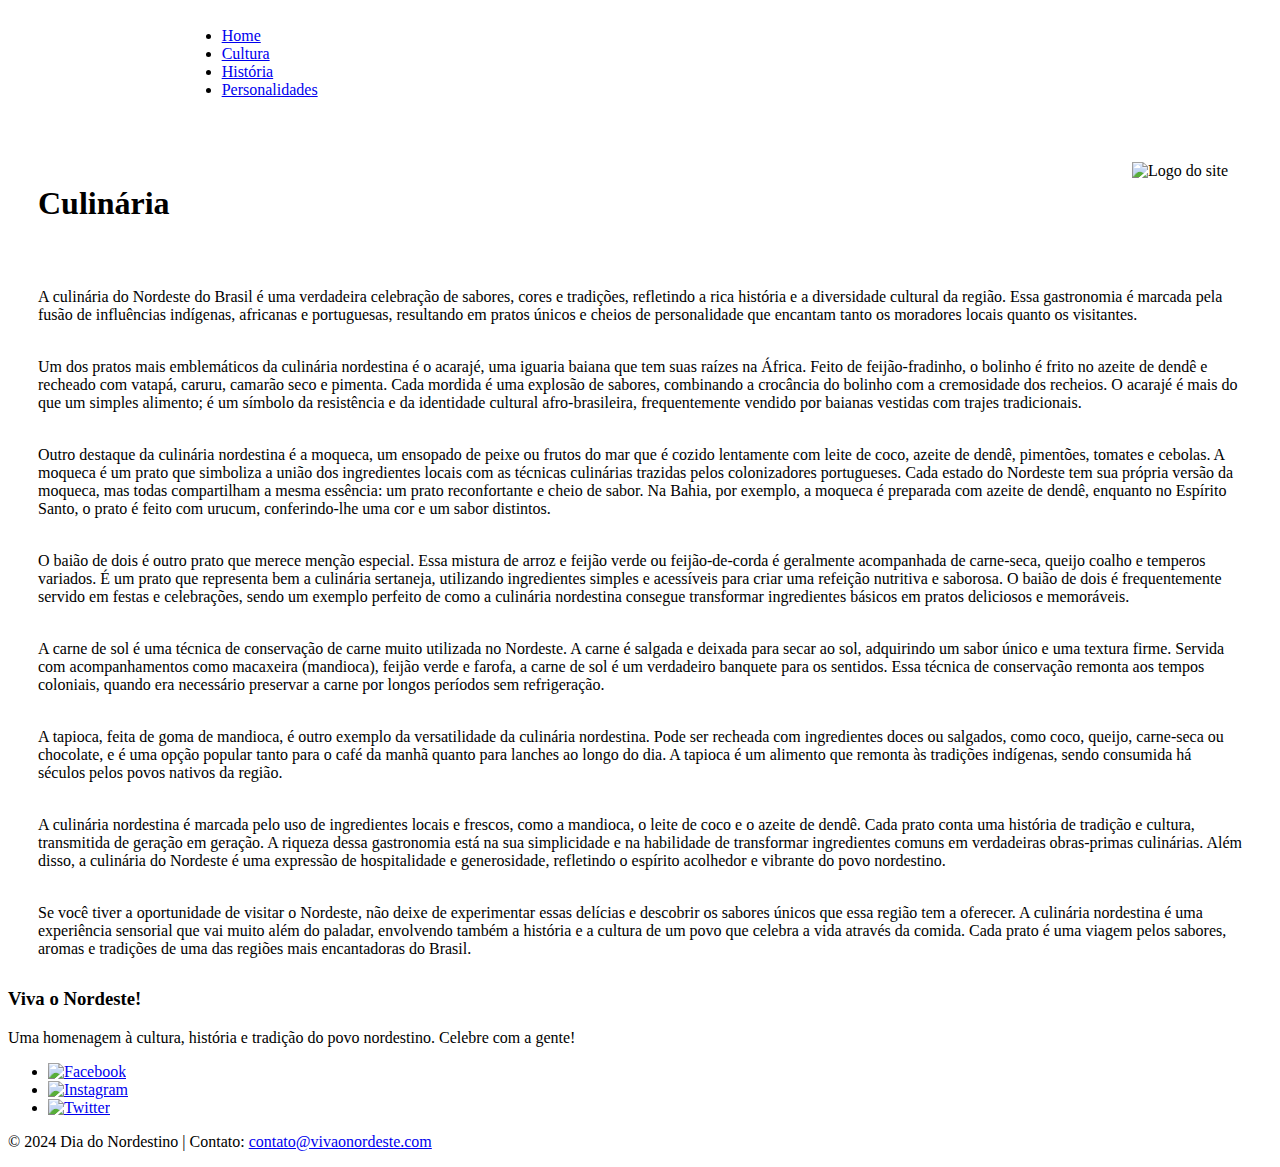
==== culinaria.html @ 9e703cc4 "Create culinaria.html" ====
<!DOCTYPE html>
<html lang="pt-BR">
<head>
    <meta charset="UTF-8">
    <meta name="viewport" content="width=device-width, initial-scale=1.0">
    <title>Dia do Nordestino</title>
    <link rel="stylesheet" href="style.css">
</head>
<body>
    <header>  
        <table>
            <tr>
                <td width="55%">
                </td>
                <td>
                    <nav>
                        <ul>
                            <li><a href="index.html">Home</a></li>
                            <li><a href="cultura.html">Cultura</a></li>
                            <li><a href="historia.html">História</a></li>
                            <li><a href="personalidades.html">Personalidades</a></li>
                        </ul>
                    </nav>
                </td>
            </tr>
    
        </table>  
        </header>

        <main>
            <h1 style="margin: 30px;"><br>Culinária</h1> 
            
            <img src="Imagens/logo.png" width="100px" height="90px" style="margin-top: -90px; margin-right: 40px; float: right;" alt="Logo do site">

            <div style="margin: 30px;">

            <p><br><br>A culinária do Nordeste do Brasil é uma verdadeira celebração de sabores, cores e tradições, refletindo a rica história e a diversidade cultural da região. Essa gastronomia é marcada pela fusão de influências indígenas, africanas e portuguesas, resultando em pratos únicos e cheios de personalidade que encantam tanto os moradores locais quanto os visitantes.</p>

            <p><br>Um dos pratos mais emblemáticos da culinária nordestina é o acarajé, uma iguaria baiana que tem suas raízes na África. Feito de feijão-fradinho, o bolinho é frito no azeite de dendê e recheado com vatapá, caruru, camarão seco e pimenta. Cada mordida é uma explosão de sabores, combinando a crocância do bolinho com a cremosidade dos recheios. O acarajé é mais do que um simples alimento; é um símbolo da resistência e da identidade cultural afro-brasileira, frequentemente vendido por baianas vestidas com trajes tradicionais.</p>

            <p><br>Outro destaque da culinária nordestina é a moqueca, um ensopado de peixe ou frutos do mar que é cozido lentamente com leite de coco, azeite de dendê, pimentões, tomates e cebolas. A moqueca é um prato que simboliza a união dos ingredientes locais com as técnicas culinárias trazidas pelos colonizadores portugueses. Cada estado do Nordeste tem sua própria versão da moqueca, mas todas compartilham a mesma essência: um prato reconfortante e cheio de sabor. Na Bahia, por exemplo, a moqueca é preparada com azeite de dendê, enquanto no Espírito Santo, o prato é feito com urucum, conferindo-lhe uma cor e um sabor distintos.</p>

            <p><br>O baião de dois é outro prato que merece menção especial. Essa mistura de arroz e feijão verde ou feijão-de-corda é geralmente acompanhada de carne-seca, queijo coalho e temperos variados. É um prato que representa bem a culinária sertaneja, utilizando ingredientes simples e acessíveis para criar uma refeição nutritiva e saborosa. O baião de dois é frequentemente servido em festas e celebrações, sendo um exemplo perfeito de como a culinária nordestina consegue transformar ingredientes básicos em pratos deliciosos e memoráveis.</p>

            <p><br>A carne de sol é uma técnica de conservação de carne muito utilizada no Nordeste. A carne é salgada e deixada para secar ao sol, adquirindo um sabor único e uma textura firme. Servida com acompanhamentos como macaxeira (mandioca), feijão verde e farofa, a carne de sol é um verdadeiro banquete para os sentidos. Essa técnica de conservação remonta aos tempos coloniais, quando era necessário preservar a carne por longos períodos sem refrigeração.</p>

            <p><br>A tapioca, feita de goma de mandioca, é outro exemplo da versatilidade da culinária nordestina. Pode ser recheada com ingredientes doces ou salgados, como coco, queijo, carne-seca ou chocolate, e é uma opção popular tanto para o café da manhã quanto para lanches ao longo do dia. A tapioca é um alimento que remonta às tradições indígenas, sendo consumida há séculos pelos povos nativos da região.</p>

            <p><br>A culinária nordestina é marcada pelo uso de ingredientes locais e frescos, como a mandioca, o leite de coco e o azeite de dendê. Cada prato conta uma história de tradição e cultura, transmitida de geração em geração. A riqueza dessa gastronomia está na sua simplicidade e na habilidade de transformar ingredientes comuns em verdadeiras obras-primas culinárias. Além disso, a culinária do Nordeste é uma expressão de hospitalidade e generosidade, refletindo o espírito acolhedor e vibrante do povo nordestino.</p>

            <p><br>Se você tiver a oportunidade de visitar o Nordeste, não deixe de experimentar essas delícias e descobrir os sabores únicos que essa região tem a oferecer. A culinária nordestina é uma experiência sensorial que vai muito além do paladar, envolvendo também a história e a cultura de um povo que celebra a vida através da comida. Cada prato é uma viagem pelos sabores, aromas e tradições de uma das regiões mais encantadoras do Brasil.</p>
        </div>
        </main>

        <footer>
            <div class="footer-content">
                <h3>Viva o Nordeste!</h3>
                <p>Uma homenagem à cultura, história e tradição do povo nordestino. Celebre com a gente!</p>
                <ul class="socials">
                    <li><a href="#"><img src="Imagens/icon-facebook.png" alt="Facebook"></a></li>
                    <li><a href="#"><img src="Imagens/icon-instagram.png" alt="Instagram"></a></li>
                    <li><a href="#"><img src="Imagens/icon-twitter.png" alt="Twitter"></a></li>
                </ul>
            </div>
            <div class="footer-bottom">
                <p>&copy; 2024 Dia do Nordestino | Contato: <a href="mailto:contato@vivaonordeste.com">contato@vivaonordeste.com</a></p>
            </div>
        </footer>
</body>
</html>
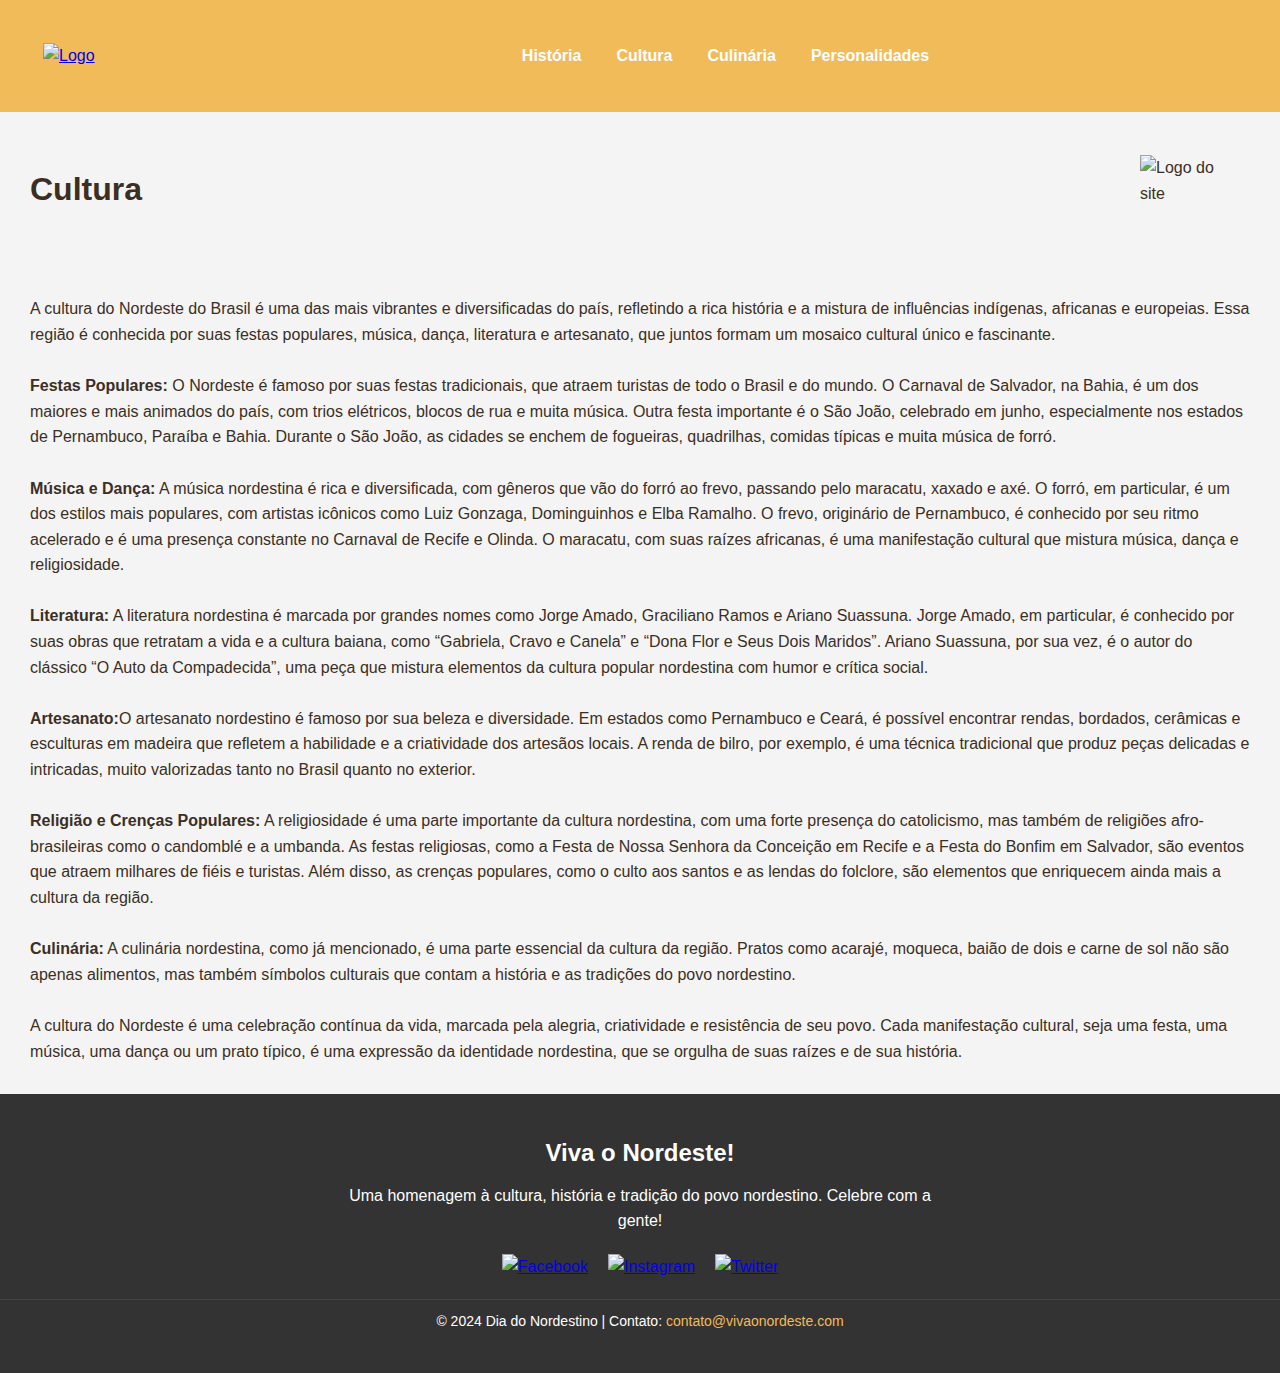
==== commit c580db11: "Update culinaria.html" ====
--- a/culinaria.html
+++ b/culinaria.html
@@ -11,44 +11,48 @@
         <table>
             <tr>
                 <td width="55%">
+                    <a href="index.html">
+                        <img src="Imagens/home.png" alt="Logo" style="max-width: 75px; margin: 21px;">
+                    </a> 
                 </td>
                 <td>
                     <nav>
                         <ul>
-                            <li><a href="index.html">Home</a></li>
+                            <li><a href="historia.html">História</a></li>
                             <li><a href="cultura.html">Cultura</a></li>
-                            <li><a href="historia.html">História</a></li>
+                            <li><a href="culinaria.html">Culinária</a></li>
                             <li><a href="personalidades.html">Personalidades</a></li>
                         </ul>
                     </nav>
                 </td>
             </tr>
-    
         </table>  
-        </header>
+    </header>
 
         <main>
-            <h1 style="margin: 30px;"><br>Culinária</h1> 
+            <br><br>
+
+            <h1 style="margin: 30px; margin-top: -50px;"><br>Cultura</h1> 
             
             <img src="Imagens/logo.png" width="100px" height="90px" style="margin-top: -90px; margin-right: 40px; float: right;" alt="Logo do site">
 
             <div style="margin: 30px;">
 
-            <p><br><br>A culinária do Nordeste do Brasil é uma verdadeira celebração de sabores, cores e tradições, refletindo a rica história e a diversidade cultural da região. Essa gastronomia é marcada pela fusão de influências indígenas, africanas e portuguesas, resultando em pratos únicos e cheios de personalidade que encantam tanto os moradores locais quanto os visitantes.</p>
+            <p><br><br>A cultura do Nordeste do Brasil é uma das mais vibrantes e diversificadas do país, refletindo a rica história e a mistura de influências indígenas, africanas e europeias. Essa região é conhecida por suas festas populares, música, dança, literatura e artesanato, que juntos formam um mosaico cultural único e fascinante.</p>
 
-            <p><br>Um dos pratos mais emblemáticos da culinária nordestina é o acarajé, uma iguaria baiana que tem suas raízes na África. Feito de feijão-fradinho, o bolinho é frito no azeite de dendê e recheado com vatapá, caruru, camarão seco e pimenta. Cada mordida é uma explosão de sabores, combinando a crocância do bolinho com a cremosidade dos recheios. O acarajé é mais do que um simples alimento; é um símbolo da resistência e da identidade cultural afro-brasileira, frequentemente vendido por baianas vestidas com trajes tradicionais.</p>
+            <p><br><b>Festas Populares:</b> O Nordeste é famoso por suas festas tradicionais, que atraem turistas de todo o Brasil e do mundo. O Carnaval de Salvador, na Bahia, é um dos maiores e mais animados do país, com trios elétricos, blocos de rua e muita música. Outra festa importante é o São João, celebrado em junho, especialmente nos estados de Pernambuco, Paraíba e Bahia. Durante o São João, as cidades se enchem de fogueiras, quadrilhas, comidas típicas e muita música de forró.</p>
 
-            <p><br>Outro destaque da culinária nordestina é a moqueca, um ensopado de peixe ou frutos do mar que é cozido lentamente com leite de coco, azeite de dendê, pimentões, tomates e cebolas. A moqueca é um prato que simboliza a união dos ingredientes locais com as técnicas culinárias trazidas pelos colonizadores portugueses. Cada estado do Nordeste tem sua própria versão da moqueca, mas todas compartilham a mesma essência: um prato reconfortante e cheio de sabor. Na Bahia, por exemplo, a moqueca é preparada com azeite de dendê, enquanto no Espírito Santo, o prato é feito com urucum, conferindo-lhe uma cor e um sabor distintos.</p>
+            <p><br><b>Música e Dança:</b> A música nordestina é rica e diversificada, com gêneros que vão do forró ao frevo, passando pelo maracatu, xaxado e axé. O forró, em particular, é um dos estilos mais populares, com artistas icônicos como Luiz Gonzaga, Dominguinhos e Elba Ramalho. O frevo, originário de Pernambuco, é conhecido por seu ritmo acelerado e é uma presença constante no Carnaval de Recife e Olinda. O maracatu, com suas raízes africanas, é uma manifestação cultural que mistura música, dança e religiosidade.</p>
 
-            <p><br>O baião de dois é outro prato que merece menção especial. Essa mistura de arroz e feijão verde ou feijão-de-corda é geralmente acompanhada de carne-seca, queijo coalho e temperos variados. É um prato que representa bem a culinária sertaneja, utilizando ingredientes simples e acessíveis para criar uma refeição nutritiva e saborosa. O baião de dois é frequentemente servido em festas e celebrações, sendo um exemplo perfeito de como a culinária nordestina consegue transformar ingredientes básicos em pratos deliciosos e memoráveis.</p>
+            <p><br><b>Literatura:</b> A literatura nordestina é marcada por grandes nomes como Jorge Amado, Graciliano Ramos e Ariano Suassuna. Jorge Amado, em particular, é conhecido por suas obras que retratam a vida e a cultura baiana, como “Gabriela, Cravo e Canela” e “Dona Flor e Seus Dois Maridos”. Ariano Suassuna, por sua vez, é o autor do clássico “O Auto da Compadecida”, uma peça que mistura elementos da cultura popular nordestina com humor e crítica social.</p>
 
-            <p><br>A carne de sol é uma técnica de conservação de carne muito utilizada no Nordeste. A carne é salgada e deixada para secar ao sol, adquirindo um sabor único e uma textura firme. Servida com acompanhamentos como macaxeira (mandioca), feijão verde e farofa, a carne de sol é um verdadeiro banquete para os sentidos. Essa técnica de conservação remonta aos tempos coloniais, quando era necessário preservar a carne por longos períodos sem refrigeração.</p>
+            <p><br><b>Artesanato:</b>O artesanato nordestino é famoso por sua beleza e diversidade. Em estados como Pernambuco e Ceará, é possível encontrar rendas, bordados, cerâmicas e esculturas em madeira que refletem a habilidade e a criatividade dos artesãos locais. A renda de bilro, por exemplo, é uma técnica tradicional que produz peças delicadas e intricadas, muito valorizadas tanto no Brasil quanto no exterior.</p>
 
-            <p><br>A tapioca, feita de goma de mandioca, é outro exemplo da versatilidade da culinária nordestina. Pode ser recheada com ingredientes doces ou salgados, como coco, queijo, carne-seca ou chocolate, e é uma opção popular tanto para o café da manhã quanto para lanches ao longo do dia. A tapioca é um alimento que remonta às tradições indígenas, sendo consumida há séculos pelos povos nativos da região.</p>
+            <p><br><b>Religião e Crenças Populares:</b> A religiosidade é uma parte importante da cultura nordestina, com uma forte presença do catolicismo, mas também de religiões afro-brasileiras como o candomblé e a umbanda. As festas religiosas, como a Festa de Nossa Senhora da Conceição em Recife e a Festa do Bonfim em Salvador, são eventos que atraem milhares de fiéis e turistas. Além disso, as crenças populares, como o culto aos santos e as lendas do folclore, são elementos que enriquecem ainda mais a cultura da região.</p>
 
-            <p><br>A culinária nordestina é marcada pelo uso de ingredientes locais e frescos, como a mandioca, o leite de coco e o azeite de dendê. Cada prato conta uma história de tradição e cultura, transmitida de geração em geração. A riqueza dessa gastronomia está na sua simplicidade e na habilidade de transformar ingredientes comuns em verdadeiras obras-primas culinárias. Além disso, a culinária do Nordeste é uma expressão de hospitalidade e generosidade, refletindo o espírito acolhedor e vibrante do povo nordestino.</p>
+            <p><br><b>Culinária:</b> A culinária nordestina, como já mencionado, é uma parte essencial da cultura da região. Pratos como acarajé, moqueca, baião de dois e carne de sol não são apenas alimentos, mas também símbolos culturais que contam a história e as tradições do povo nordestino.</p>
 
-            <p><br>Se você tiver a oportunidade de visitar o Nordeste, não deixe de experimentar essas delícias e descobrir os sabores únicos que essa região tem a oferecer. A culinária nordestina é uma experiência sensorial que vai muito além do paladar, envolvendo também a história e a cultura de um povo que celebra a vida através da comida. Cada prato é uma viagem pelos sabores, aromas e tradições de uma das regiões mais encantadoras do Brasil.</p>
+            <p><br>A cultura do Nordeste é uma celebração contínua da vida, marcada pela alegria, criatividade e resistência de seu povo. Cada manifestação cultural, seja uma festa, uma música, uma dança ou um prato típico, é uma expressão da identidade nordestina, que se orgulha de suas raízes e de sua história.</p>
         </div>
         </main>
 
--- a/style.css
+++ b/style.css
@@ -0,0 +1,221 @@
+* {
+    margin: 0;
+    padding: 0;
+    box-sizing: border-box;
+}
+
+body {
+    font-family: 'Roboto', sans-serif;
+    line-height: 1.6;
+    background-color: #f4f4f4;
+    color: #3b2f24;
+}
+
+header {
+    background-color: #f2bb5a;
+    padding: 20px;
+    text-align: auto;
+}
+
+nav ul {
+    list-style: none;
+    padding: 0;
+    display: flex;
+    justify-content: center;
+    gap: 35px;
+}
+
+nav ul li {
+    position: relative;
+}
+
+nav ul li a {
+    text-decoration: none;
+    color: #fff;
+    font-weight: 700;
+    padding-bottom: 5px;
+    transition: color 0.3s ease;
+}
+
+nav ul li::after {
+    content: '';
+    position: absolute;
+    left: 0;
+    bottom: 0;
+    width: 0;
+    height: 2px;
+    background-color: #fff;
+    transition: width 0.3s ease;
+}
+
+nav ul li:hover::after {
+    width: 100%;
+}
+
+.main-content {
+    display: flex;
+    justify-content: center;
+    align-items: center;
+    height: 100vh;
+    margin: 0 auto;
+    max-width: 1200px;
+}
+
+.content-wrapper {
+    display: flex;
+    align-items: center;
+    justify-content: space-between;
+    flex-wrap: wrap;
+}
+
+.title-section {
+    font-family: 'Raleway', sans-serif;
+    flex: 1;
+    text-align: center;
+}
+
+.title-section h1 {
+    font-size: 48px;
+    font-weight: 700;
+    margin-bottom: 20px;
+}
+
+.cta-button {
+    background-color: #4b4b4b;
+    color: white;
+    padding: 15px 30px;
+    border: none;
+    border-radius: 25px;
+    font-size: 18px;
+    cursor: pointer;
+    transition: background-color 0.3s ease;
+}
+
+.cta-button:hover {
+    background-color: #f2bb5a;
+}
+
+.image-section {
+    flex: 1;
+    display: flex;
+    justify-content: center;
+    margin-top: 20px;
+}
+
+.image-section img {
+    max-width: 100%;
+    height: auto;
+    border-radius: 10px;
+}
+
+.personality {
+    display: flex;
+    align-items: center;
+    justify-content: space-between;
+    flex-wrap: wrap;
+    margin: 20px 0;
+    background-color: #fff;
+    padding: 20px;
+    border-radius: 10px;
+    box-shadow: 0 2px 10px rgba(0, 0, 0, 0.1);
+}
+
+.personality-img {
+    width: 150px;
+    height: auto;
+    margin-right: 20px;
+    border-radius: 8px;
+    flex-shrink: 0;
+}
+
+.personality-info {
+    flex: 1;
+}
+
+.personality-info h2 {
+    font-size: 24px;
+    color: #333;
+    margin-bottom: 10px;
+}
+
+.personality-info p {
+    font-size: 16px;
+    line-height: 1.6;
+    color: #555;
+}
+
+.highlight {
+    background-color: #f2bb5a;
+    padding: 40px;
+    text-align: center;
+    color: #fff;
+}
+
+.highlight h2 {
+    font-size: 32px;
+    margin-bottom: 20px;
+}
+
+.highlight p {
+    font-size: 18px;
+    max-width: 800px;
+    margin: 0 auto;
+    line-height: 1.8;
+}
+
+footer {
+    background-color: #333;
+    color: white;
+    padding: 40px 0;
+    text-align: center;
+}
+
+.footer-content h3 {
+    font-size: 24px;
+    margin-bottom: 10px;
+    font-weight: 700;
+}
+
+.footer-content p {
+    max-width: 600px;
+    margin: 0 auto 20px;
+    line-height: 1.6;
+}
+
+.socials {
+    list-style: none;
+    padding: 0;
+    display: flex;
+    justify-content: center;
+    gap: 20px;
+}
+
+.socials li {
+    display: inline;
+}
+
+.socials li a img {
+    width: 30px;
+    height: 30px;
+    transition: transform 0.3s ease;
+}
+
+.socials li a:hover img {
+    transform: scale(1.1);
+}
+
+.footer-bottom {
+    margin-top: 20px;
+    border-top: 1px solid #444;
+    padding-top: 10px;
+    font-size: 14px;
+}
+
+.footer-bottom a {
+    color: #f2bb5a;
+    text-decoration: none;
+}
+
+.footer-bottom a:hover {
+    text-decoration: underline;
+}
